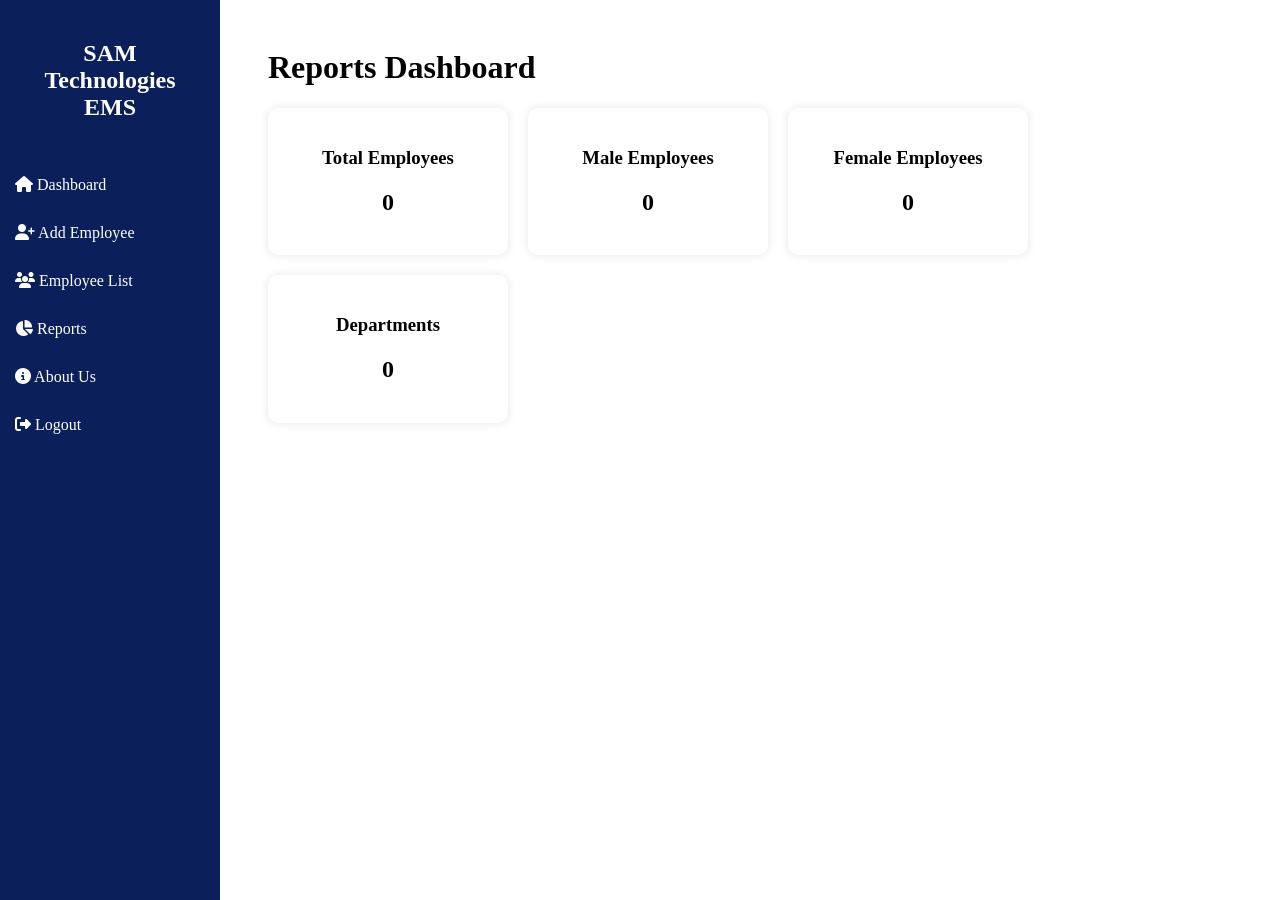
==== reports.html @ f420c6d2 "Add files via upload" ====
<!DOCTYPE html>
<html lang="en">
<head>
<meta charset="UTF-8">
<meta name="viewport" content="width=device-width, initial-scale=1.0">
<title>Reports Dashboard</title>

<link rel="stylesheet" href="22.css">
<link rel="stylesheet"
href="https://cdnjs.cloudflare.com/ajax/libs/font-awesome/6.5.1/css/all.min.css">
</head>

<body>

<!-- SIDEBAR -->
<div class="sidebar">

    <h2>SAM Technologies EMS</h2>

    <a href="dashboard.html"><i class="fas fa-home"></i> Dashboard</a>
    <a href="add-employee.html"><i class="fas fa-user-plus"></i> Add Employee</a>
    <a href="Employee List.html"><i class="fas fa-users"></i> Employee List</a>
    <a href="reports.html"><i class="fas fa-chart-pie"></i> Reports</a>
    <a href="about.html"><i class="fas fa-info-circle"></i> About Us</a>
    <a href="logout.html"><i class="fas fa-sign-out-alt"></i> Logout</a>

</div>

<!-- MAIN CONTENT -->
<div class="main-content">

    <h1>Reports Dashboard</h1>

    <!-- REPORT CARDS -->
    <div class="cards">

        <div class="card">
            <h3>Total Employees</h3>
            <h2 id="totalEmp">0</h2>
        </div>

        <div class="card">
            <h3>Male Employees</h3>
            <h2 id="maleEmp">0</h2>
        </div>

        <div class="card">
            <h3>Female Employees</h3>
            <h2 id="femaleEmp">0</h2>
        </div>

        <div class="card">
            <h3>Departments</h3>
            <h2 id="deptEmp">0</h2>
        </div>

    </div>

</div>

<!-- JS -->
<script>
document.addEventListener("DOMContentLoaded", function () {

    function getEmployees() {
        return JSON.parse(localStorage.getItem("employees")) || [];
    }

    function loadReports() {

        let employees = getEmployees();

        let male = 0;
        let female = 0;

        employees.forEach(emp => {

            // SAFE CHECK (avoid errors)
            if (emp.gender && emp.gender.toLowerCase() === "male") male++;
            else if (emp.gender && emp.gender.toLowerCase() === "female") female++;
        });

        let departments = [...new Set(employees.map(emp => emp.dept))];

        document.getElementById("totalEmp").innerText = employees.length;
        document.getElementById("maleEmp").innerText = male;
        document.getElementById("femaleEmp").innerText = female;
        document.getElementById("deptEmp").innerText = departments.length;
    }

    loadReports();

});
</script>

</body>
</html>
---- 22.css ----
.sidebar{
    width:220px;
    height:100vh;
    background:#0b1f5b;
    position:fixed;
    left:0;
    top:0;
}

.sidebar h2{
    color:white;
    text-align:center;
    padding:20px;
}

.sidebar a{
    display:block;
    color:white;
    text-decoration:none;
    padding:15px;
}

.sidebar a:hover{
    background:#2f5cff;
}

.main-content{
    margin-left:240px;
    padding:20px;
}

.cards{
    display:flex;
    gap:20px;
    flex-wrap:wrap;
}

.card{
    width:200px;
    background:white;
    padding:20px;
    border-radius:10px;
    box-shadow:0 0 10px rgba(0,0,0,0.1);
    text-align:center;
}

table{
    width:100%;
    margin-top:20px;
    border-collapse:collapse;
    background:white;
}

table th,
table td{
    border:1px solid #ddd;
    padding:10px;
    text-align:left;
}

table th{
    background:#2f5cff;
    color:white;
}

/* Mobile Responsive */

@media screen and (max-width:768px){

    .sidebar{
        width:100%;
        height:auto;
        position:relative;
    }

    .main-content{
        margin-left:0;
        padding:10px;
    }

    .cards{
        flex-direction:column;
    }

    .card{
        width:auto;
    }

}
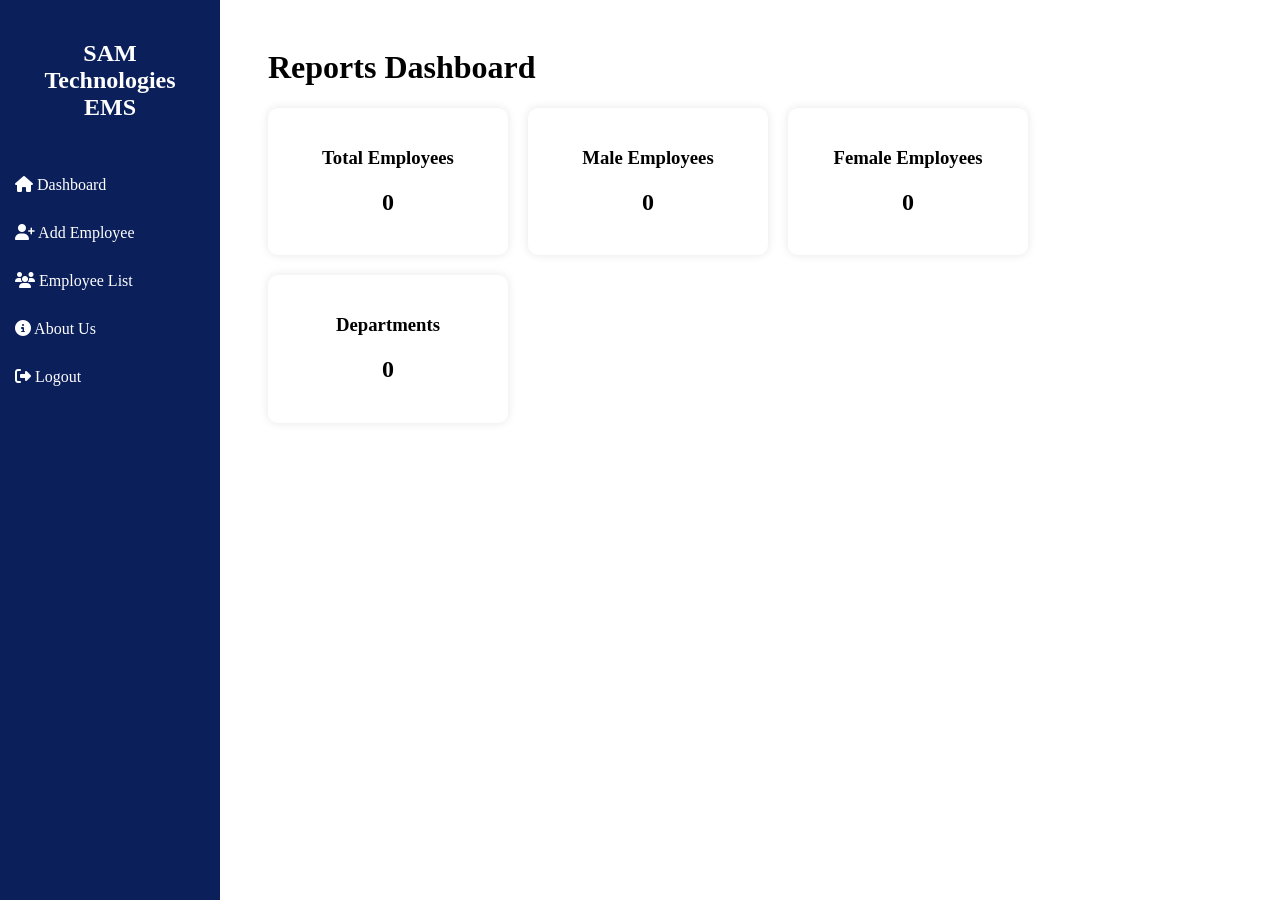
==== commit 8af904d6: "Update reports.html" ====
--- a/reports.html
+++ b/reports.html
@@ -20,7 +20,6 @@
     <a href="dashboard.html"><i class="fas fa-home"></i> Dashboard</a>
     <a href="add-employee.html"><i class="fas fa-user-plus"></i> Add Employee</a>
     <a href="Employee List.html"><i class="fas fa-users"></i> Employee List</a>
-    <a href="reports.html"><i class="fas fa-chart-pie"></i> Reports</a>
     <a href="about.html"><i class="fas fa-info-circle"></i> About Us</a>
     <a href="logout.html"><i class="fas fa-sign-out-alt"></i> Logout</a>
 
@@ -94,4 +93,4 @@
 </script>
 
 </body>
-</html>+</html>
